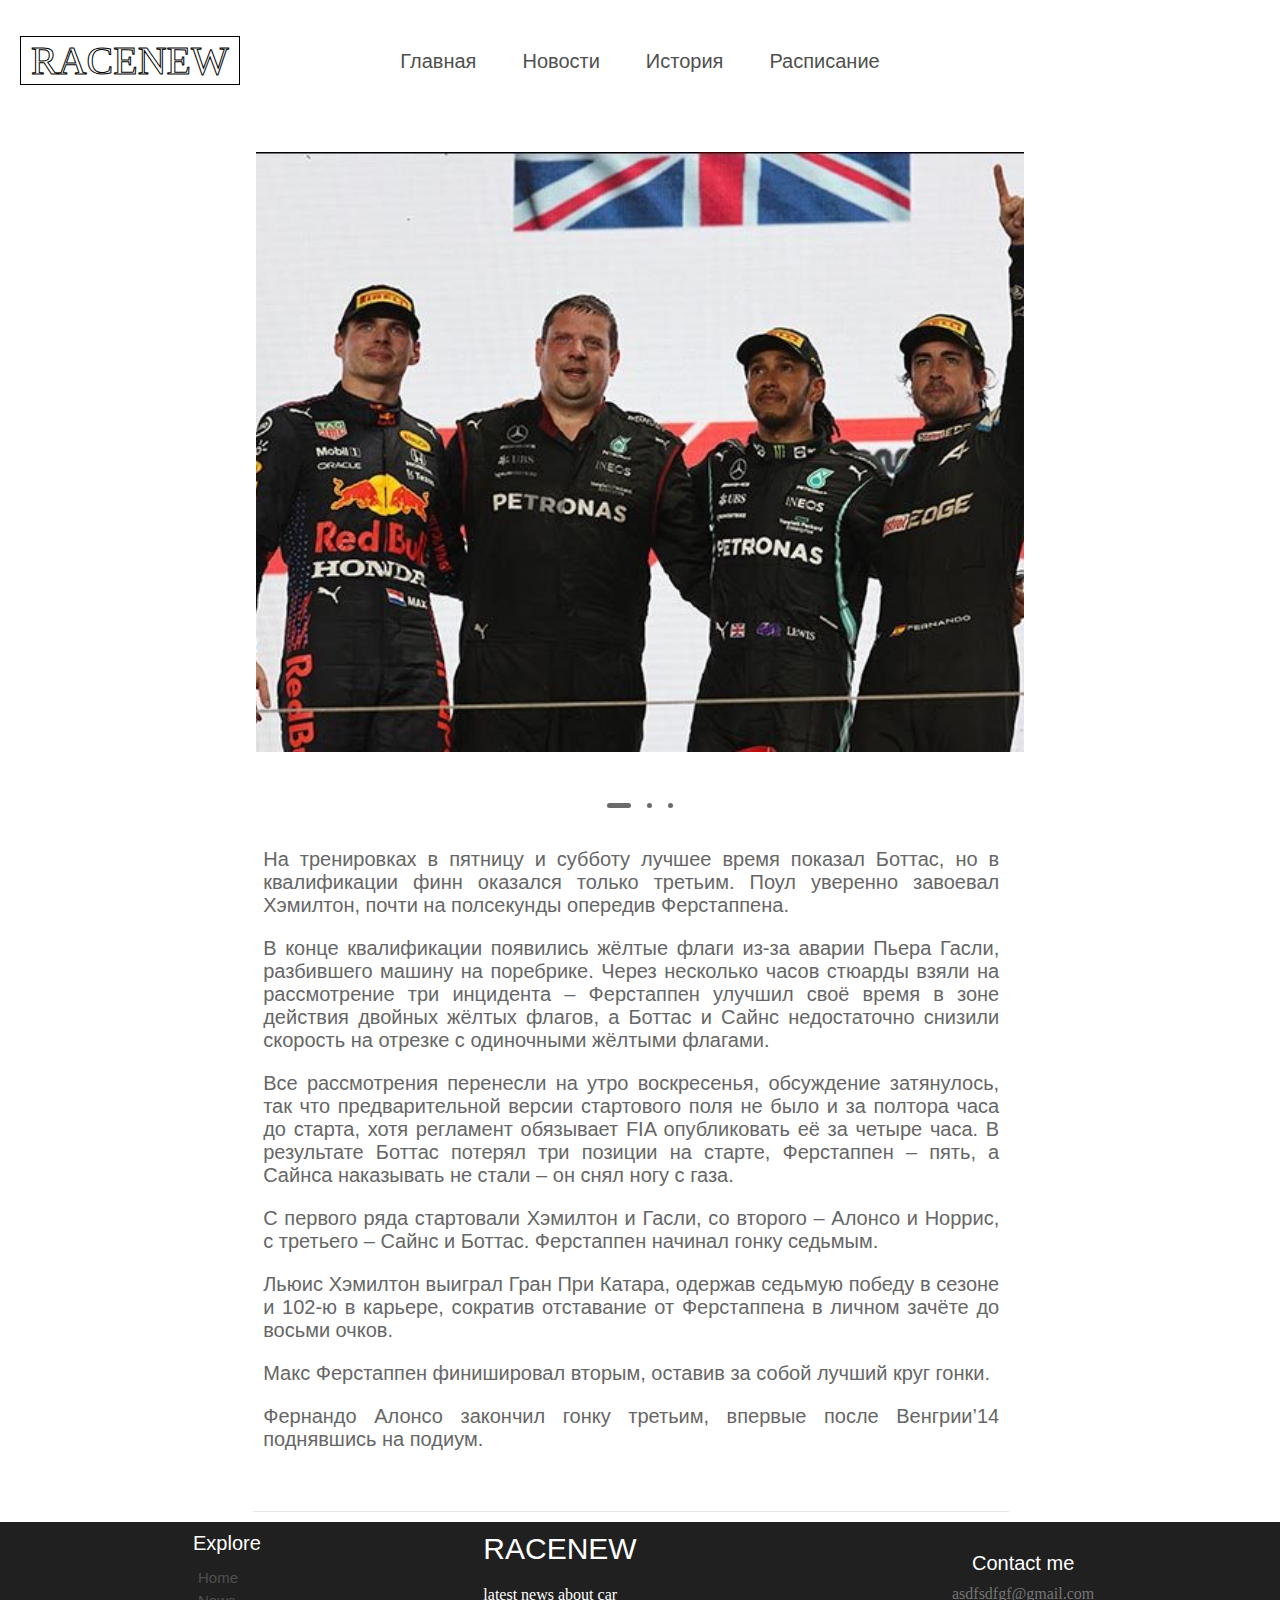
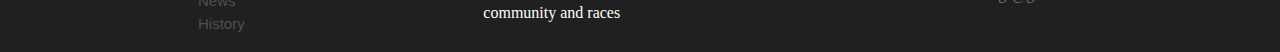
==== articleF1.html @ 6e27e214 "final 3" ====
<!DOCTYPE html>
<html lang="en">
<head>
    <meta charset="UTF-8">
    <meta http-equiv="X-UA-Compatible" content="IE=edge">
    <meta name="viewport" content="width=device-width, initial-scale=1.0">
    <title>Main screen</title>
    <link rel="shortcut icon" href="media/logo.png" type="image/png">
    <link rel="stylesheet" href="https://unpkg.com/swiper/swiper-bundle.min.css">
    <link rel="stylesheet" href="pagestyle.css">
    
</head>
<body>
    <div class="wrapper">
        <header class="header">
            <div class="outline txt">RACENEW</div>
            <nav class="header_menu">
                <ul class="nav_links">
                    <li><a href="index.html">Главная</a></li>
                    <li><a href="#News">Новости</a></li>
                    <li><a href="history.html">История</a></li>
                    <li><a href="shedule.html">Расписание</a></li>
                </ul>
            </nav>
            <div class="header_burger">
                <span></span>
            </div>
        </header>
        <section class="home" id="home">
            <div class="swiper mySwiper">
                <div class="swiper-wrapper">
                    <section class="swiper-slide">
                        <div class="home_content">
                            <div class="home_group">
                                <img src="media/149757-1.jpg" alt="car" class="home-img">
                                <div class="home_details-img">
                                    <h4 class="home_details-title">Фото f1news.com</h4>
                                </div>
                            </div>
                        </div>
                    </section>
                    <section class="swiper-slide">
                        <div class="home_content">
                            <div class="home_group">
                                <img src="media/f1.jpg" alt="car" class="home-img">
                                <div class="home_details-img">
                                    <h4 class="home_details-title">Фото f1news.com</h4>
                                </div>
                            </div>
                        </div>
                    </section>
                    <section class="swiper-slide">
                        <div class="home_content">
                            <div class="home_group">
                                <img src="media/f12.jpg" alt="car" class="home-img">
                                <div class="home_details-img">
                                    <h4 class="home_details-title">Фото f1news.com</h4>
                                </div>
                            </div>
                        </div>
                    </section>
                </div>
                <div class="swiper-pagination"></div>
            </div>
        </section>

        <section class="main" id="News">
            <div class="col articles">
                <div class="article">
                    <!-- <span class="details">3-й этап чемпионата России по симрейсингу</span>
                        <h2><a href="#">#SIMRACING</a></h2>
                        <h5>9 марта 2021</h5>-->
                    <p>
                        На тренировках в пятницу и субботу лучшее время показал Боттас, но в квалификации финн оказался только третьим. 
                        Поул уверенно завоевал Хэмилтон, почти на полсекунды опередив Ферстаппена.
                    </p>
                    <p>
                        В конце квалификации появились жёлтые флаги из-за аварии Пьера Гасли, разбившего машину на поребрике. 
                        Через несколько часов стюарды взяли на рассмотрение три инцидента – Ферстаппен улучшил своё время в зоне 
                        действия двойных жёлтых флагов, а Боттас и Сайнс недостаточно снизили скорость на отрезке с одиночными 
                        жёлтыми флагами.
                    </p>
                    <p>
                        Все рассмотрения перенесли на утро воскресенья, обсуждение затянулось, так что предварительной версии стартового 
                        поля не было и за полтора часа до старта, хотя регламент обязывает FIA опубликовать её за четыре часа. В результате 
                        Боттас потерял три позиции на старте, Ферстаппен – пять, а Сайнса наказывать не стали – он снял ногу с газа.
                    </p>
                    <p>
                        С первого ряда стартовали Хэмилтон и Гасли, со второго – Алонсо и Норрис, с третьего – Сайнс и Боттас. 
                        Ферстаппен начинал гонку седьмым.
                    </p>
                    <p>
                        Льюис Хэмилтон выиграл Гран При Катара, одержав седьмую победу в сезоне и 102-ю в карьере, 
                        сократив отставание от Ферстаппена в личном зачёте до восьми очков.
                    </p>
                    <p>
                        Макс Ферстаппен финишировал вторым, оставив за собой лучший круг гонки.
                    </p>
                    <p>
                        Фернандо Алонсо закончил гонку третьим, впервые после Венгрии’14 поднявшись на подиум.
                    </p>

                </div>
            </div>
        </section>
 
        <footer class="footer">
            <nav class="bottom_menu">
                <p class="nav_title">Explore</p>
                <ul class="bottom_nav_links">
                    <li><a href="index.html">Home</a> </li>
                    <li><a href="#News">News</a> </li>
                    <li><a href="history.html">History</a></li>
                </ul>
            </nav>
            <div class="center">
                <p class="footer_title">RACENEW</p>
                <div class="footer_subtitle">latest news about car community and races</div>
            </div>
            <div class="contacts">
                <p class="contacts_title">Contact me</p>
                <div class="contacts_email">asdfsdfgf@gmail.com</div>
            </div>
        </footer>
    </div> 

<script src="https://unpkg.com/swiper/swiper-bundle.min.js" ></script>
<script src="https://ajax.googleapis.com/ajax/libs/jquery/2.1.3/jquery.min.js"></script>
<script src="script.js"></script>
</body>
</html>
---- pagestyle.css ----
@import url('https://fonts.googleapis.com/css2?family=Roboto+Condensed&display=swap');
@import url('https://fonts.googleapis.com/css2?family=Lato:wght@300&display=swap');

@font-face {
    font-family: GRD;
    src: url(fonts/GRD45.otf);
}
@font-face {
    font-family: Futura;
    src: url(fonts/FuturaFuturisLightC.otf);
}
@font-face {
    font-family: Nasir;
    src: url(fonts/Nasir\ Udin\ -\ Departura-ExtraLight.otf);
}
@font-face {
    font-family: NectoMono;
    src: url(fonts/NectoMono-Regular.otf);
}


* {
    background-color: #fff;
    box-sizing: border-box;
    margin: 0;
    padding: 0;
}
li, a, button {
    font-weight: 300;
    font-size: 20px;
    color: #504f4f;
    text-decoration: none;
    font-family: 'Futura', sans-serif;
}
ul {
    list-style: none;
}
p {
    font-family: 'Futura', sans-serif;

}

/*============================ HEADER =======================*/

.header {
    text-align: center;
    display: flex;
    justify-content: center;
    align-items: center;
    padding: 30px 10%;
    height: 120px;
    z-index: 50;
}
.header_menu{
    font-size: 24px;
}
.header_burger {
    display: none;
}

.nav_links {
    list-style: none;
}
.nav_links li {
    display: inline-block;
    padding: 0px 20px;
}
.nav_links li a {
    transition: all 0.3s ease 0s;
}
.nav_links li a:hover {
    color: #5a5a5a;
}
.outline {
    position: absolute;
    align-items: center;
    font-size: large;
    left: 20px;

    border: 1px solid rgb(0, 0, 0);
    padding: 0 10px;
}
.txt {
	font-size: 2.5em;
	color: white;
	-webkit-text-stroke: 1px black;
	cursor: pointer;
}

/*============================ FOOTER =======================*/

.bottom_menu{
    background-color: #202020;
}
.nav_title {
    background-color: #202020;
    color: #fff;
    position: relative;
    left: 65px;
    font-size: 20px;
    bottom: 20px;
    display: flex;
}
.bottom_nav_links {
    list-style: none;
    display: flex;
    flex-direction: column;
    position: relative;
    left: 50px;
    bottom: 10px;
}
.bottom_nav_links li {
    background-color: #202020;
    display: inline-block;
    padding: 0px 20px;
}
.bottom_nav_links li a {
    background-color: #202020;
    transition: all 0.3s ease 0s;
    font-size: 15px;
    
}
.bottom_nav_links li a:hover {
    color: #5a5a5a;
}
.footer {
    position: relative;
    background: #202020;
    height: 130px;
    padding: 30px 10%;
    width: 100%;
    display: flex;
    flex-direction: row;
    justify-content: space-between;
}
.center {
    background: #202020;
    color: #fff;
    width: 200px;
    display: flex;
    position: relative;
    bottom: 20px;
    flex-direction: column;
}
.footer_title {
    background: #202020;
    color: #fff;
    position: relative;
    font-size: 30px;
}
.footer_subtitle {
    background: #202020;
    color: #fff;
    position: relative;
    top: 20px;
}
.contacts {
    background: #202020;
    color: #fff;
    width: 200px;
    position: relative;
    display: flex;
    float: right;
    flex-direction: column;
    height: 10px;
}
.contacts_title {
    background: #202020;
    color: #fff;
    font-size: 20px;
    padding-left: 20px;
}
.contacts_email {
    background: #202020;
    color: rgb(117, 117, 117);
    padding-top: 10px;
}
/*======================== HOME ======================= */

.main {
    padding: 5px 10px 10px 10px;
    font-size: 24px;
}

.home_content {
    row-gap: 1rem;
}

.home_group {
    /* display: grid; */
    position: relative;
    left: 20vw;
    padding-top: 2rem;
}

.home_img {
    justify-self: center;
    width: 100%;
}

.home_details-title {
    background-color: transparent;
    position: absolute;
    right: 1rem;
    top: 2rem;
    color: #fff;
}
.home_buttons {
    display: flex;
    float: right;
}

.mySwiper {
    cursor: pointer;
    
}
.swiper {
    width: 100%;
    height: 700px;
}

.swiper-slide img {
    width: 60%;
    height: 600px;
    max-height: 600px;
    object-fit: cover;

}

.swiper-pagination-bullet {
    width: 5px;
    height: 5px;
    background-color: rgb(107, 107, 107);
    opacity: 1;
}

.swiper-pagination-horizontal.swiper-pagination-bullets .swiper-pagination-bullet {
    margin: 0 .5rem;
}

.swiper-pagination-bullet-active {
    width: 1.5rem;
    height: 5px;
    border-radius: .5rem;
}
/*================== MAIN =========================*/

.article {
    position: relative;
    left: 19vw;
	width: 60%;
    text-align: justify;
    padding: 13px 0 0 0;
	color: #666;
	font-size: 20px;
}
.link {
    padding: 25px 0 0 0;
    width: 100%;
    height: 500px;
}
.article:after { 
	content: " ";
	display: block; 
	height: 0; 
	clear: both;
    border-bottom: 1px solid #e8e8e8;
    padding: 50px 0 0 0;
}
.instagram-media {
    padding: 25px;
    position: relative;
    /* margin-left: 0;
    margin-right: 0; */
    left: 20%;
}

.article p {
    padding: 10px;
}
.article ul {
    position: relative;
    left: 10px;
}

table {
    width: 100%;
    font-family: 'Futura', sans-serif;

}
tr {
    border-radius: 20px;
    border-bottom: 1px solid #e8e8e8;
}

table, th {
    border-collapse: collapse;
    /* border: 1px solid #a4a4a4; */
}
.th-wrapper, .schedule__info, .shedule_subtitle {
    background-color: rgb(226, 226, 226);
}
.flag {
    width: 5vw;
    background-color: rgb(226, 226, 226);
    
}
th {
    padding: 20px;
    font-size: 1vw;
    background-color: rgb(226, 226, 226);
    color:  rgb(0, 0, 0);
}
.th-wrapper {
    display: flex;
    flex-direction: row;
}

.schedule__info {
    padding-left: 20px;
    display: flex;
    flex-direction: column;

}
.schedule_title, .schedule_subtitle {
    padding-left: 10px;
    background-color: rgb(226, 226, 226);


}

@import url('https://fonts.googleapis.com/css?family=Muli&display=swap');
@import url('https://fonts.googleapis.com/css?family=Open+Sans:400,500&display=swap');

* {
	box-sizing: border-box;
}

.container {
    position: relative;
    left: 19vw;
    margin-left: 0;
    margin-right: 0;
	background-color: #fff;
	border-radius: 5px;
	box-shadow: 0 2px 5px rgba(0, 0, 0, 0.3);
	overflow: hidden;
	width: 400px;
	max-width: 100%;
}

.form {
	padding: 30px 40px;	
}

.form-control {
	margin-bottom: 10px;
	padding-bottom: 20px;
	position: relative;
}

.form-control label {
	display: inline-block;
	margin-bottom: 5px;
}

.form-control input {
	border: 2px solid #f0f0f0;
	border-radius: 8px;
	display: block;
	font-family: inherit;
	font-size: 14px;
	padding: 10px;
	width: 100%;
}

.form-control input:focus {
	outline: 0;
	border-color: #777;
}

.form-control.success input {
	border-color: #2ecc71;
}

.form-control.error input {
	border-color: #e74c3c;
}

.margin {
	margin-left: 20px;
}

.form-control i {
	visibility: hidden;
	position: absolute;
	top: 3px;
}
.form-control i.fa-certificate{
	color:#59a0b6;
	visibility: visible;
	position: absolute;
	top: 3px;
	left: 0px;
}

.form-control.success i.fa-certificate {
	visibility: hidden;
}
.form-control.error i.fa-certificate {
	visibility: hidden;
}
.form-control.success i.fa-check-circle {
	color: #2ecc71;
	visibility: visible;
}

.form-control.error i.fa-exclamation-circle {
	color: #e74c3c;
	visibility: visible;
}

.form-control small {
	color: #e74c3c;
	position: absolute;
	bottom: 0;
	left: 0;
	visibility: hidden;
}

.form-control.error small {
	visibility: visible;
}

.form button {
	background-color: #59a0b6;
	border: 2px solid #59a0b6;
	border-radius: 8px;
	color: #fff;
	display: block;
	font-family: inherit;
	font-size: 16px;
	padding: 10px;
	margin-top: 20px;
	width: 100%;
	cursor: pointer;
	transition: background-color 0.5s ease 0s;
}

.form button:hover {
    background-color: #4e8da0;
}


@media all and (max-width: 1000px) {
    .header {
        justify-content: end;
    }
    .container {    
        left: 10vw;
    }
}

@media all and (max-width: 800px) {
    
    body.lock {
        overflow: hidden;
    }
    .header_burger {
        display: block;
        width: 30px;
        height: 20px;
        position: absolute;
        right: 20px;
    }
    .header_burger span {
        background-color: rgb(100, 100, 100);
        position: absolute;
        left: 0;
        width: 100%;
        height: 2px;
        top: 9px;
        z-index: 3;
        transition: all 0.5s ease 0s;
    }
    .header_burger::before,
    .header_burger::after {
        content: '';
        background-color: rgb(0, 0, 0);
        position: absolute;
        width: 100%;
        height: 2px;
        left: 0;
        z-index: 3;
        transition: all 0.5s ease 0s;
    }
    .header_burger::before {
        top: 0;
    }
    .header_burger::after {
        bottom: 0;
    }
    .header_burger.active::before {
        transform:rotate(45deg);
        top: 9px;
    }

    .header_burger.active::after {
        transform:rotate(-45deg);
        bottom: 9px;
        
    }
    .header_burger.active span {
        transform: scale(0);
    }
    .header_menu {
        position: fixed;
        top: -100%;
        height: 100%;
        width: 100%;
        left: 0;
        padding: 100px 0 0 0;
        z-index: 3;
        transition: all 0.5s ease 0s;
        overflow: auto;
    }
    .header {
        height: 60px;
    }
    .header::before {
        content: '';
        position: absolute;
        top: -100%;
        left: 0;
        width: 100%;
        height: 100%;
        background-color: #24252A;
    
        z-index: 2;
    }
    .header_menu.active {
        top: 0;
    }
    .nav_links li {

        display: block;
        margin: 0 0 30px 0;
    }
    a {
        font-size: 22px;
    }


    .swiper {
        width: 100%;
        height: 500px;
    }
    .swiper-slide img {
        width: 100%;
        height: 450px;
    }
    .home_group {
        left: 0;
    }
    
    
    .article {
        width: 100%;
        left: 0;
        padding: 10px;
    }
    .instagram-media {
        left: 0;
        width: 200px;
    }
}

@media all and (max-width: 670px) {
    .container {    
        left: 0;
    }
    th {
        /* padding: 20px; */
        font-size: 3vw;
    }
    .schedule__info {
        font-size: 2vw;
    }
    .outline {
        top: 10px;
        left: 5px;
    }
    .outline.active {
        z-index: 4;
    }

    .footer {
        flex-direction: column;
        height: 350px;
        margin: 0;
    }
    .nav_title{
        position: relative;
        width: 40px;
        left: 40%;
        margin-right: -50%;
    }
    .bottom_nav_links {
        position: absolute;
        bottom: 280px;
        left: 40%;
        top: 35px;
        margin-right: -50%;
    }
    .center {
        position: absolute;
        top: 120px;
        left: 35%;
        margin-right: -50%;
    }
    .contacts {
        bottom: 80px;
        left: 30%;
        margin-right: -50%;
        width: 200px;
    }
}
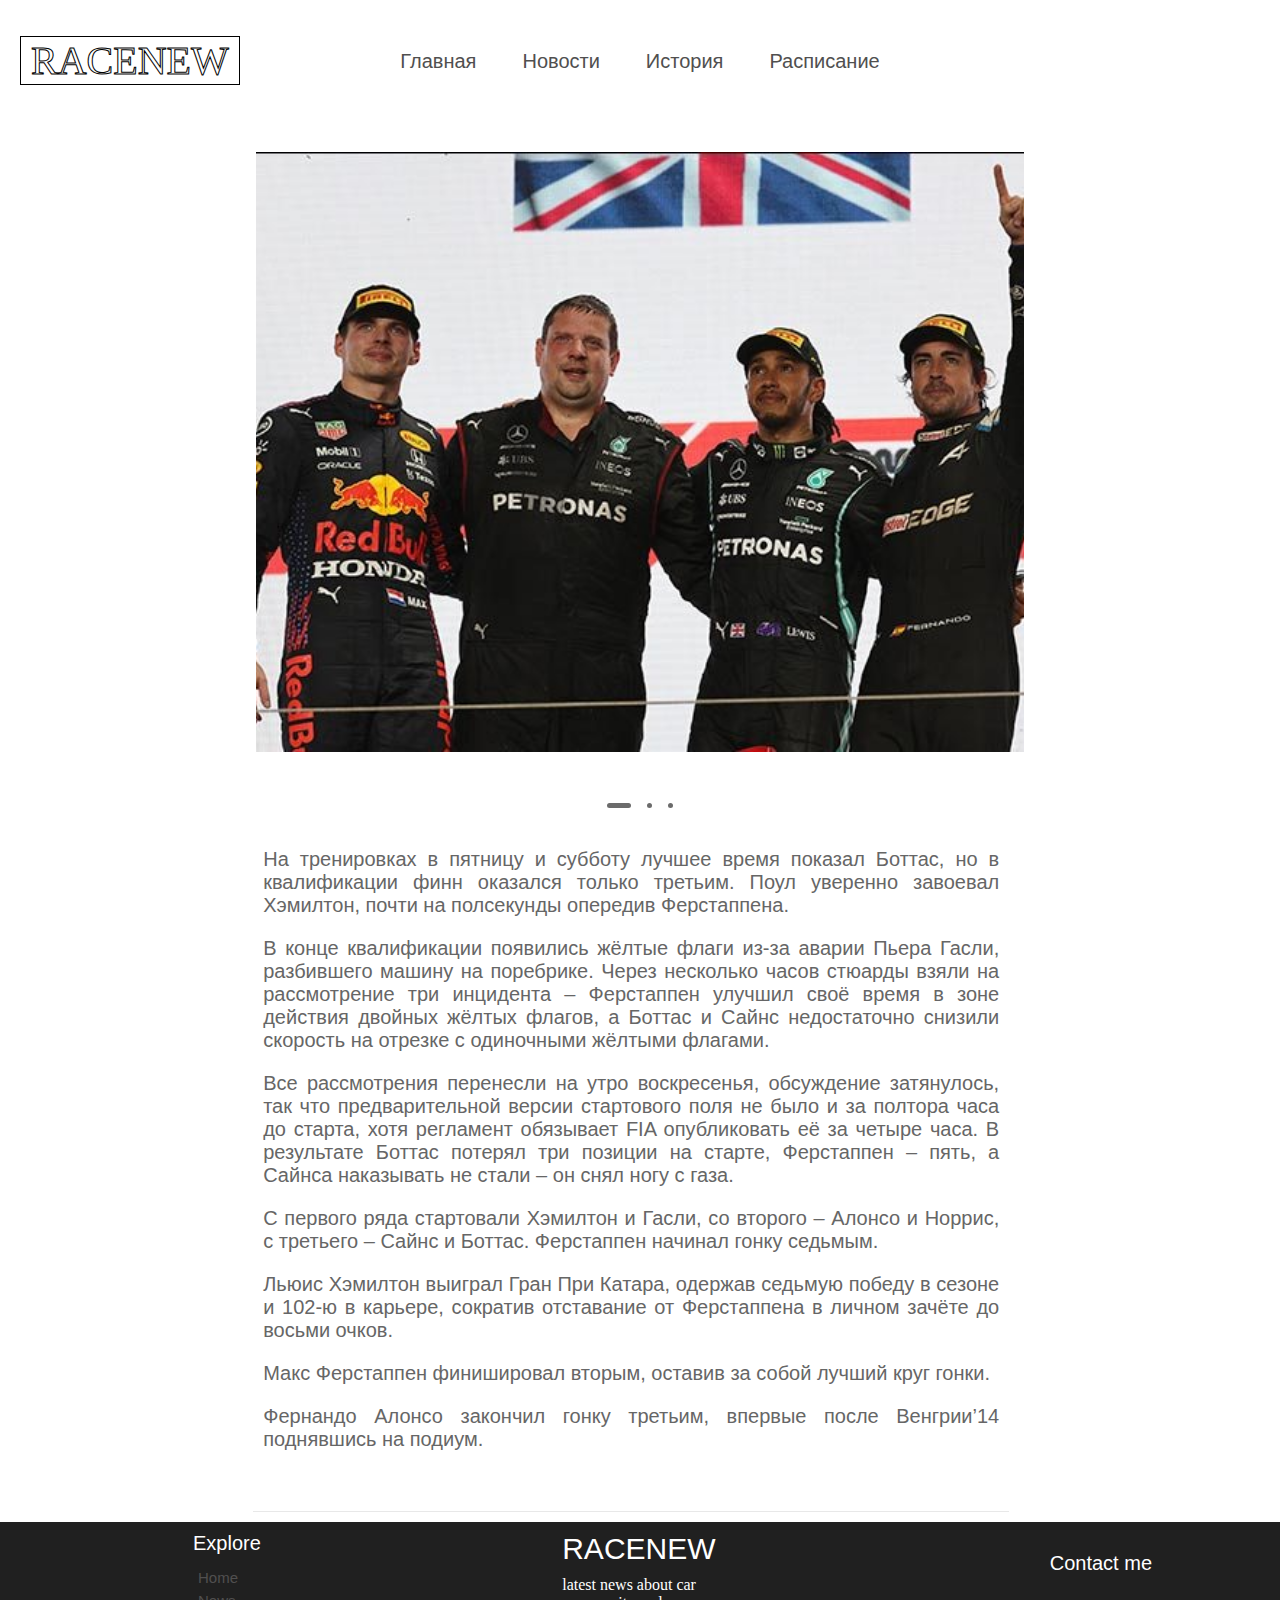
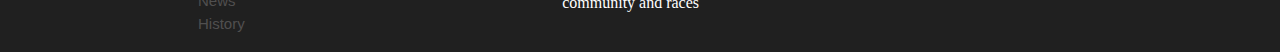
==== commit e6355de7: "final 6" ====
--- a/articleF1.html
+++ b/articleF1.html
@@ -4,7 +4,7 @@
     <meta charset="UTF-8">
     <meta http-equiv="X-UA-Compatible" content="IE=edge">
     <meta name="viewport" content="width=device-width, initial-scale=1.0">
-    <title>Main screen</title>
+    <title>Ф1</title>
     <link rel="shortcut icon" href="media/logo.png" type="image/png">
     <link rel="stylesheet" href="https://unpkg.com/swiper/swiper-bundle.min.css">
     <link rel="stylesheet" href="pagestyle.css">
@@ -118,8 +118,7 @@
                 <div class="footer_subtitle">latest news about car community and races</div>
             </div>
             <div class="contacts">
-                <p class="contacts_title">Contact me</p>
-                <div class="contacts_email">asdfsdfgf@gmail.com</div>
+                <a class="contacts_title" href="contacts.html">Contact me</a>
             </div>
         </footer>
     </div> 
--- a/pagestyle.css
+++ b/pagestyle.css
@@ -139,6 +139,7 @@
     width: 200px;
     display: flex;
     position: relative;
+    left: 40px;
     bottom: 20px;
     flex-direction: column;
 }
@@ -147,18 +148,16 @@
     color: #fff;
     position: relative;
     font-size: 30px;
+    padding-bottom: 10px;
 }
 .footer_subtitle {
     background: #202020;
     color: #fff;
-    position: relative;
-    top: 20px;
 }
 .contacts {
     background: #202020;
+    position: relative;
     color: #fff;
-    width: 200px;
-    position: relative;
     display: flex;
     float: right;
     flex-direction: column;
@@ -433,8 +432,8 @@
 }
 
 .form button {
-	background-color: #59a0b6;
-	border: 2px solid #59a0b6;
+	background-color: #a0a0a0;
+	border: 2px solid #ffffff;
 	border-radius: 8px;
 	color: #fff;
 	display: block;
@@ -448,7 +447,7 @@
 }
 
 .form button:hover {
-    background-color: #4e8da0;
+    background-color: #666666;
 }
 
 
@@ -598,30 +597,39 @@
         flex-direction: column;
         height: 350px;
         margin: 0;
+        align-items: center;
+        position: relative;
+    }
+    .bottom_menu {
+        position: relative;
+        left: -50px;
     }
     .nav_title{
         position: relative;
         width: 40px;
-        left: 40%;
-        margin-right: -50%;
     }
     .bottom_nav_links {
-        position: absolute;
-        bottom: 280px;
-        left: 40%;
-        top: 35px;
-        margin-right: -50%;
+        position: relative;
+        padding: 0;
     }
     .center {
-        position: absolute;
-        top: 120px;
-        left: 35%;
-        margin-right: -50%;
+        position: relative;
+        left: 0;
+        padding-bottom: 20px;
+        align-items: center;
+        width: 10vw;
+        top: 5px;
+    }
+    .footer_subtitle {
+        left: 30px;
+        padding-bottom: 30px;
     }
     .contacts {
-        bottom: 80px;
-        left: 30%;
-        margin-right: -50%;
-        width: 200px;
-    }
+        bottom: 50px;
+        margin-right: 0;
+        margin-left: 0;
+        padding: 10px;
+        left: -10px;
+    }
+    
 }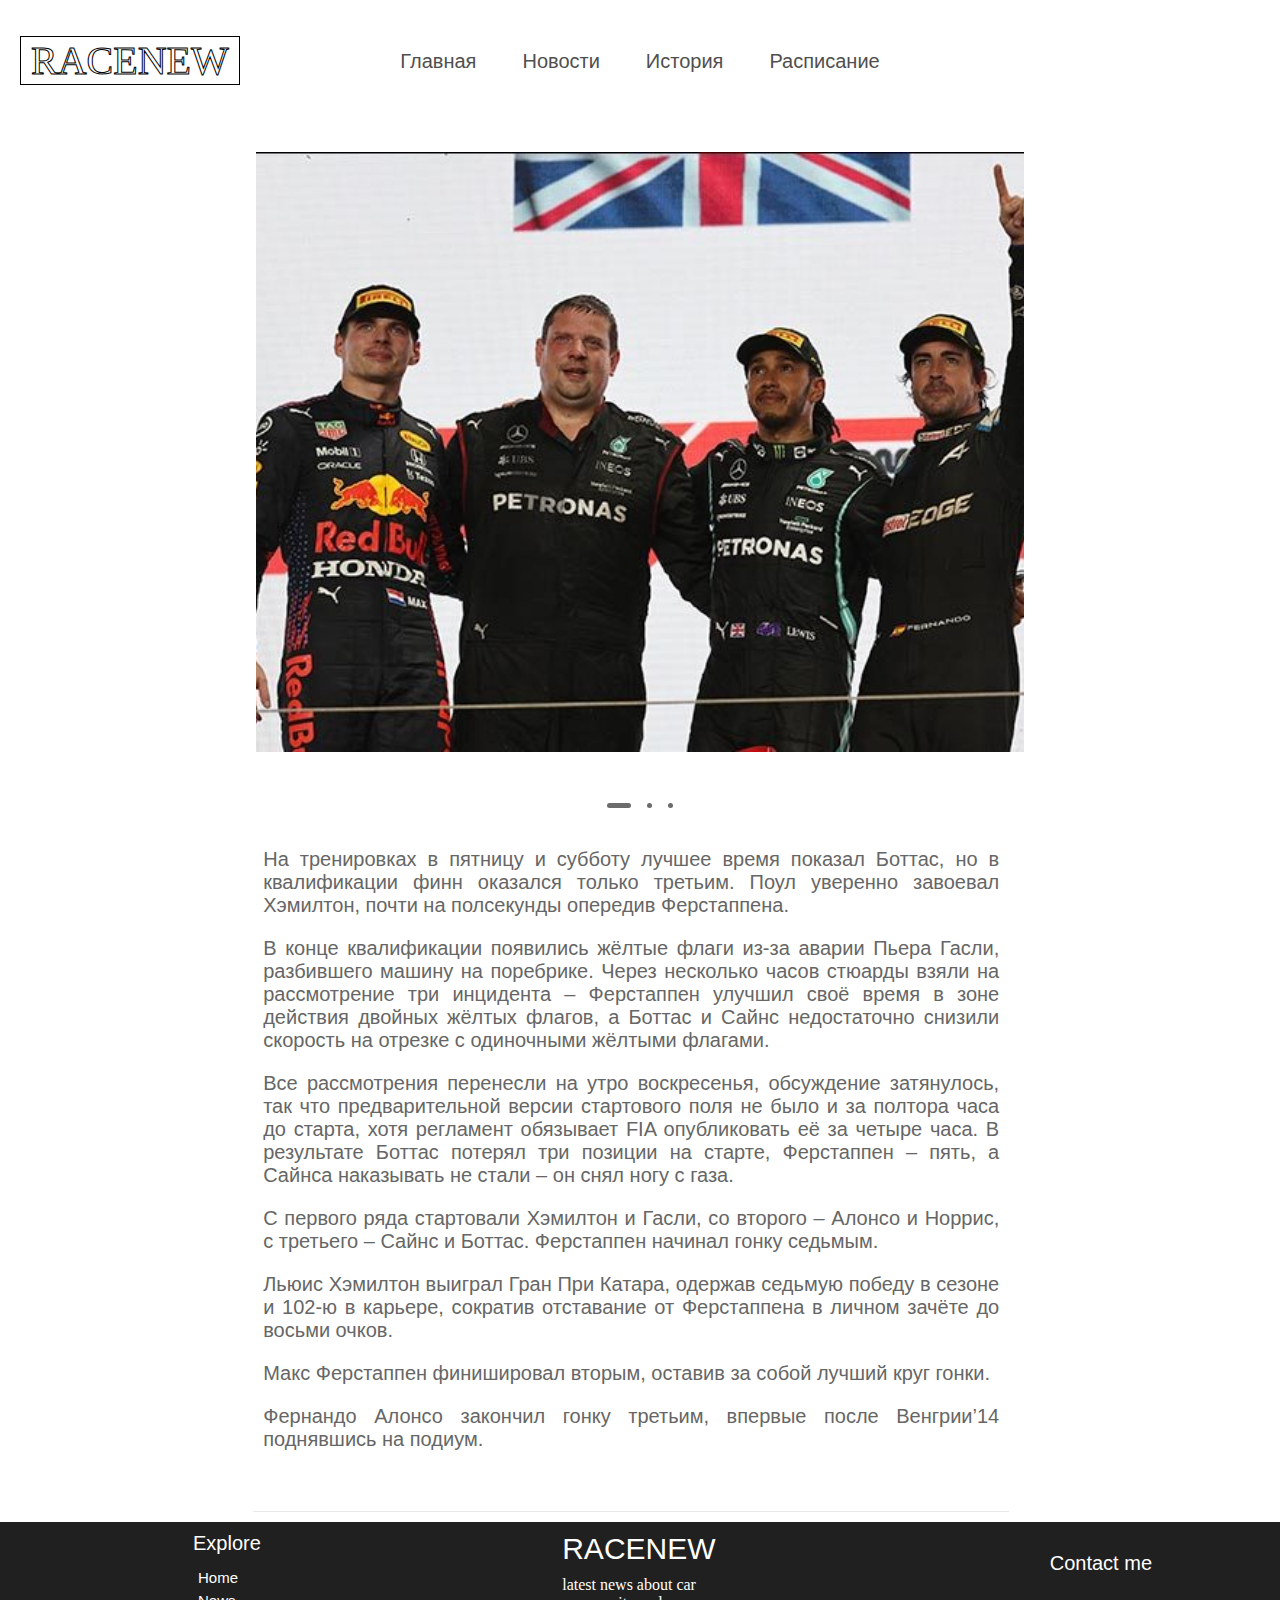
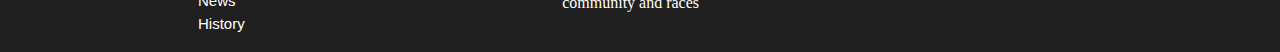
==== commit 86f44f7a: "final 10" ====
--- a/articleF1.html
+++ b/articleF1.html
@@ -8,7 +8,6 @@
     <link rel="shortcut icon" href="media/logo.png" type="image/png">
     <link rel="stylesheet" href="https://unpkg.com/swiper/swiper-bundle.min.css">
     <link rel="stylesheet" href="pagestyle.css">
-    
 </head>
 <body>
     <div class="wrapper">
@@ -67,9 +66,6 @@
         <section class="main" id="News">
             <div class="col articles">
                 <div class="article">
-                    <!-- <span class="details">3-й этап чемпионата России по симрейсингу</span>
-                        <h2><a href="#">#SIMRACING</a></h2>
-                        <h5>9 марта 2021</h5>-->
                     <p>
                         На тренировках в пятницу и субботу лучшее время показал Боттас, но в квалификации финн оказался только третьим. 
                         Поул уверенно завоевал Хэмилтон, почти на полсекунды опередив Ферстаппена.
@@ -103,7 +99,7 @@
                 </div>
             </div>
         </section>
- 
+
         <footer class="footer">
             <nav class="bottom_menu">
                 <p class="nav_title">Explore</p>
@@ -122,7 +118,6 @@
             </div>
         </footer>
     </div> 
-
 <script src="https://unpkg.com/swiper/swiper-bundle.min.js" ></script>
 <script src="https://ajax.googleapis.com/ajax/libs/jquery/2.1.3/jquery.min.js"></script>
 <script src="script.js"></script>
--- a/pagestyle.css
+++ b/pagestyle.css
@@ -1,5 +1,8 @@
 @import url('https://fonts.googleapis.com/css2?family=Roboto+Condensed&display=swap');
 @import url('https://fonts.googleapis.com/css2?family=Lato:wght@300&display=swap');
+
+@import url('https://fonts.googleapis.com/css?family=Muli&display=swap');
+@import url('https://fonts.googleapis.com/css?family=Open+Sans:400,500&display=swap');
 
 @font-face {
     font-family: GRD;
@@ -17,7 +20,6 @@
     font-family: NectoMono;
     src: url(fonts/NectoMono-Regular.otf);
 }
-
 
 * {
     background-color: #fff;
@@ -37,7 +39,6 @@
 }
 p {
     font-family: 'Futura', sans-serif;
-
 }
 
 /*============================ HEADER =======================*/
@@ -69,14 +70,13 @@
     transition: all 0.3s ease 0s;
 }
 .nav_links li a:hover {
-    color: #5a5a5a;
+    color: #bdbdbd;
 }
 .outline {
     position: absolute;
     align-items: center;
     font-size: large;
     left: 20px;
-
     border: 1px solid rgb(0, 0, 0);
     padding: 0 10px;
 }
@@ -115,6 +115,7 @@
     padding: 0px 20px;
 }
 .bottom_nav_links li a {
+    color: #fff;
     background-color: #202020;
     transition: all 0.3s ease 0s;
     font-size: 15px;
@@ -168,12 +169,17 @@
     color: #fff;
     font-size: 20px;
     padding-left: 20px;
+    transition: all 0.3s ease 0s;
+}
+.contacts_title:hover {
+    color: rgb(197, 196, 196);
 }
 .contacts_email {
     background: #202020;
     color: rgb(117, 117, 117);
     padding-top: 10px;
 }
+
 /*======================== HOME ======================= */
 
 .main {
@@ -186,7 +192,6 @@
 }
 
 .home_group {
-    /* display: grid; */
     position: relative;
     left: 20vw;
     padding-top: 2rem;
@@ -209,6 +214,8 @@
     float: right;
 }
 
+/*======================== SWIPER ======================= */
+
 .mySwiper {
     cursor: pointer;
     
@@ -223,7 +230,6 @@
     height: 600px;
     max-height: 600px;
     object-fit: cover;
-
 }
 
 .swiper-pagination-bullet {
@@ -269,9 +275,8 @@
 .instagram-media {
     padding: 25px;
     position: relative;
-    /* margin-left: 0;
-    margin-right: 0; */
-    left: 20%;
+    margin-left: auto;
+    margin-right: auto;
 }
 
 .article p {
@@ -281,11 +286,12 @@
     position: relative;
     left: 10px;
 }
+
+/*======================== SHEDULE ======================= */
 
 table {
     width: 100%;
     font-family: 'Futura', sans-serif;
-
 }
 tr {
     border-radius: 20px;
@@ -294,7 +300,6 @@
 
 table, th {
     border-collapse: collapse;
-    /* border: 1px solid #a4a4a4; */
 }
 .th-wrapper, .schedule__info, .shedule_subtitle {
     background-color: rgb(226, 226, 226);
@@ -302,7 +307,6 @@
 .flag {
     width: 5vw;
     background-color: rgb(226, 226, 226);
-    
 }
 th {
     padding: 20px;
@@ -324,26 +328,17 @@
 .schedule_title, .schedule_subtitle {
     padding-left: 10px;
     background-color: rgb(226, 226, 226);
-
-
-}
-
-@import url('https://fonts.googleapis.com/css?family=Muli&display=swap');
-@import url('https://fonts.googleapis.com/css?family=Open+Sans:400,500&display=swap');
-
-* {
-	box-sizing: border-box;
-}
+}
+
+/*======================== CONTACTS ======================= */
 
 .container {
     position: relative;
-    left: 19vw;
-    margin-left: 0;
-    margin-right: 0;
+    margin-left: auto;
+    margin-right: auto;
 	background-color: #fff;
 	border-radius: 5px;
 	box-shadow: 0 2px 5px rgba(0, 0, 0, 0.3);
-	overflow: hidden;
 	width: 400px;
 	max-width: 100%;
 }
@@ -450,18 +445,17 @@
     background-color: #666666;
 }
 
-
 @media all and (max-width: 1000px) {
     .header {
         justify-content: end;
     }
-    .container {    
-        left: 10vw;
+    .header_menu {
+        position: relative;
+        left: 55px;
     }
 }
 
 @media all and (max-width: 800px) {
-    
     body.lock {
         overflow: hidden;
     }
@@ -507,7 +501,6 @@
     .header_burger.active::after {
         transform:rotate(-45deg);
         bottom: 9px;
-        
     }
     .header_burger.active span {
         transform: scale(0);
@@ -534,22 +527,18 @@
         width: 100%;
         height: 100%;
         background-color: #24252A;
-    
         z-index: 2;
     }
     .header_menu.active {
         top: 0;
     }
     .nav_links li {
-
         display: block;
         margin: 0 0 30px 0;
     }
     a {
         font-size: 22px;
     }
-
-
     .swiper {
         width: 100%;
         height: 500px;
@@ -561,8 +550,6 @@
     .home_group {
         left: 0;
     }
-    
-    
     .article {
         width: 100%;
         left: 0;
@@ -575,11 +562,7 @@
 }
 
 @media all and (max-width: 670px) {
-    .container {    
-        left: 0;
-    }
     th {
-        /* padding: 20px; */
         font-size: 3vw;
     }
     .schedule__info {
@@ -631,5 +614,4 @@
         padding: 10px;
         left: -10px;
     }
-    
 }